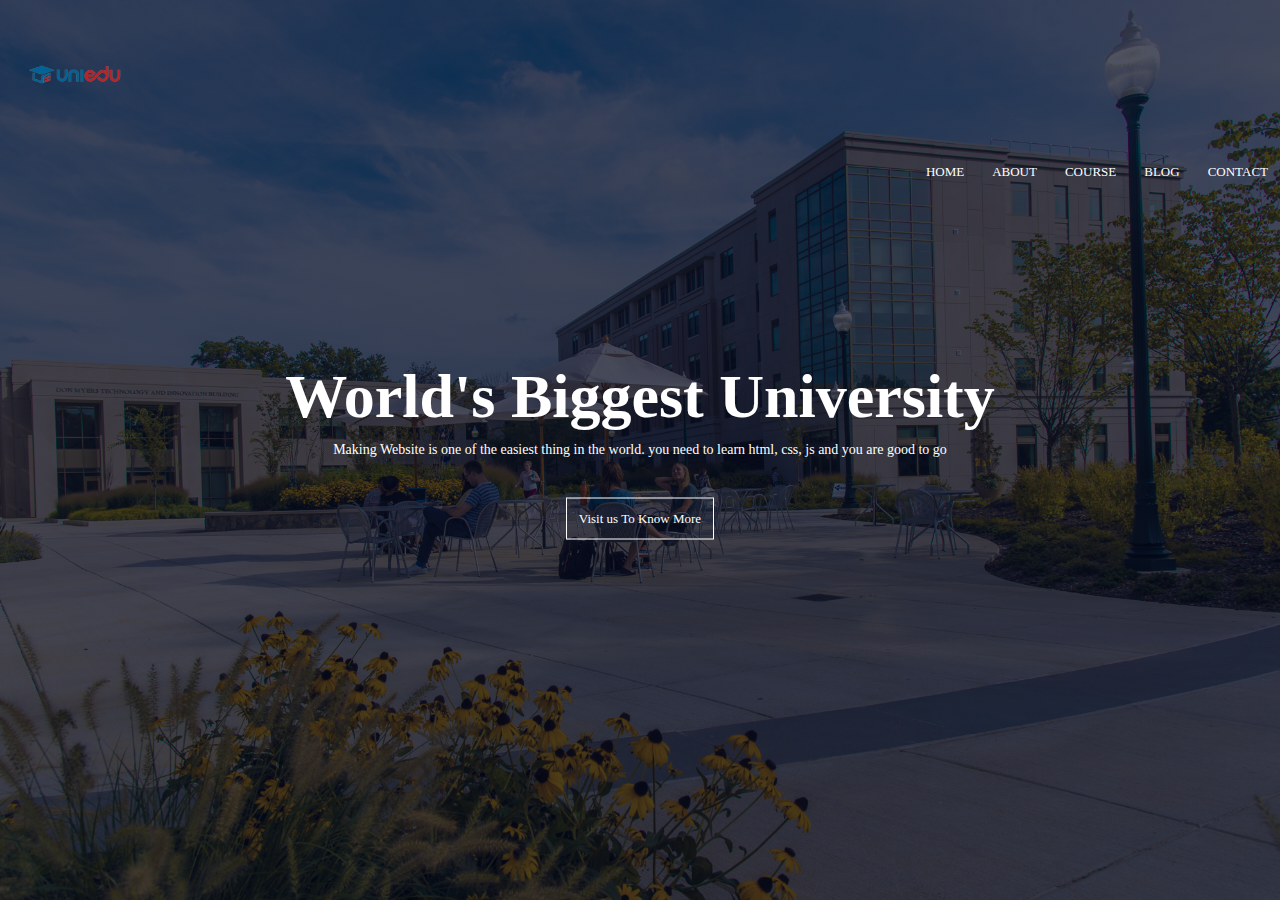
==== index.html @ 19fcbf98 "keep moving forward" ====
<!DOCTYPE html>
<html lang="en">
<head>
    <meta charset="UTF-8">
    <meta name="viewport" content="width=device-width, initial-scale=1.0">
    <title>Document</title>
    <link rel="stylesheet" href="style.css" />
    <link rel="stylesheet" href="https://cdnjs.cloudflare.com/ajax/libs/font-awesome/6.4.2/css/all.min.css" integrity="sha512-z3gLpd7yknf1YoNbCzqRKc4qyor8gaKU1qmn+CShxbuBusANI9QpRohGBreCFkKxLhei6S9CQXFEbbKuqLg0DA==" crossorigin="anonymous" referrerpolicy="no-referrer" />
</head>
<body>
    <div class="header">


    <nav>
        <a href="index.html"><img src="image/logo1.png"></a>
        <div class="nav-links">
            <i class="fa fa-times" ></i>

            <ul>
                <li><a href="">HOME</a></li>
                <li><a href="">ABOUT</a></li>
                <li><a href="">COURSE </a></li>
                <li><a href="">BLOG</a></li>
                <li><a href="">CONTACT</a></li>
            </ul>
        </div>
        <i class="fa fa-bars" ></i>
    </nav>
    <div class="text-box">
        <h1>World's Biggest University</h1>
          <p> Making Website is one of the easiest thing in the world. you need to learn html, css, js and you are good to go</p>
        <a class="hero-btn" href=""> Visit us To Know More</a>
        </div>
</div>
</body>
</html>
---- style.css ----
*{
    margin:0;
    padding:0;

}



.header{
    min-height:100vh;
    width:100%;
    background-image:linear-gradient(rgba(4,9,30,0.7),rgba(4,9,30,0.7)),url(image/banner.jpg);
    background-position:center;
    background-size:cover;
    position:relative;
}

.nav{
    display:flex;
    padding:2px 6px; 
    justify-content:space-between;
    align-items:center;
}



nav img{
    width:150px;
}


.nav-links{
    flex:1;
    text-align:right;
}

.nav-links ul li {
    list-style:none;
    display:inline-block;
    padding:8px 12px;
    position:relative;
}



.nav-links ul li a {
    color:#fff;
    text-decoration:none;
    font-size:13px;
}


.nav-links ul li::after{
    content:'';
    width:0%;
    height:2px;
    background:#f44336;
    display:block;
    margin:auto;
    transition:0.6s;
}

.nav-links ul li:hover::after{
    width:100%;
}


.text-box{
    width:90%;
    color:#fff;
    position:absolute;
    top:50%;
    left:50%;
    transform:translate(-50%,-50%);
    text-align:center;
}


.text-box h1{
    font-size:62px;

}


.text-box p{
    margin:10px 0 40px;
    font-size:14px;
    color:#fff;
}


.hero-btn{
    display:inline-block;
    text-decoration:none;
    color:#fff;
    border:1px solid;
    padding:12px;
    font-size:13px;
    background:transparent;
    position:relative;
    cursor:pointer;
}

.hero-btn:hover{
    border:1px solid #f44426;
    background:#f44336;
    transition:2s;
}


nav .fa{
    display:none;
}


@media(max-width:700px){
    .text-box h1{
        font-size:20px;
    }

    .nav-links ul li{
        display:block;

    }


    .nav-links{
        positioN:absolute;
        background:#f44336;
        height:100vh;
        width:200px;
        top:0;
        right:0;
        text-align:left;
        z-index:2;
    }
}
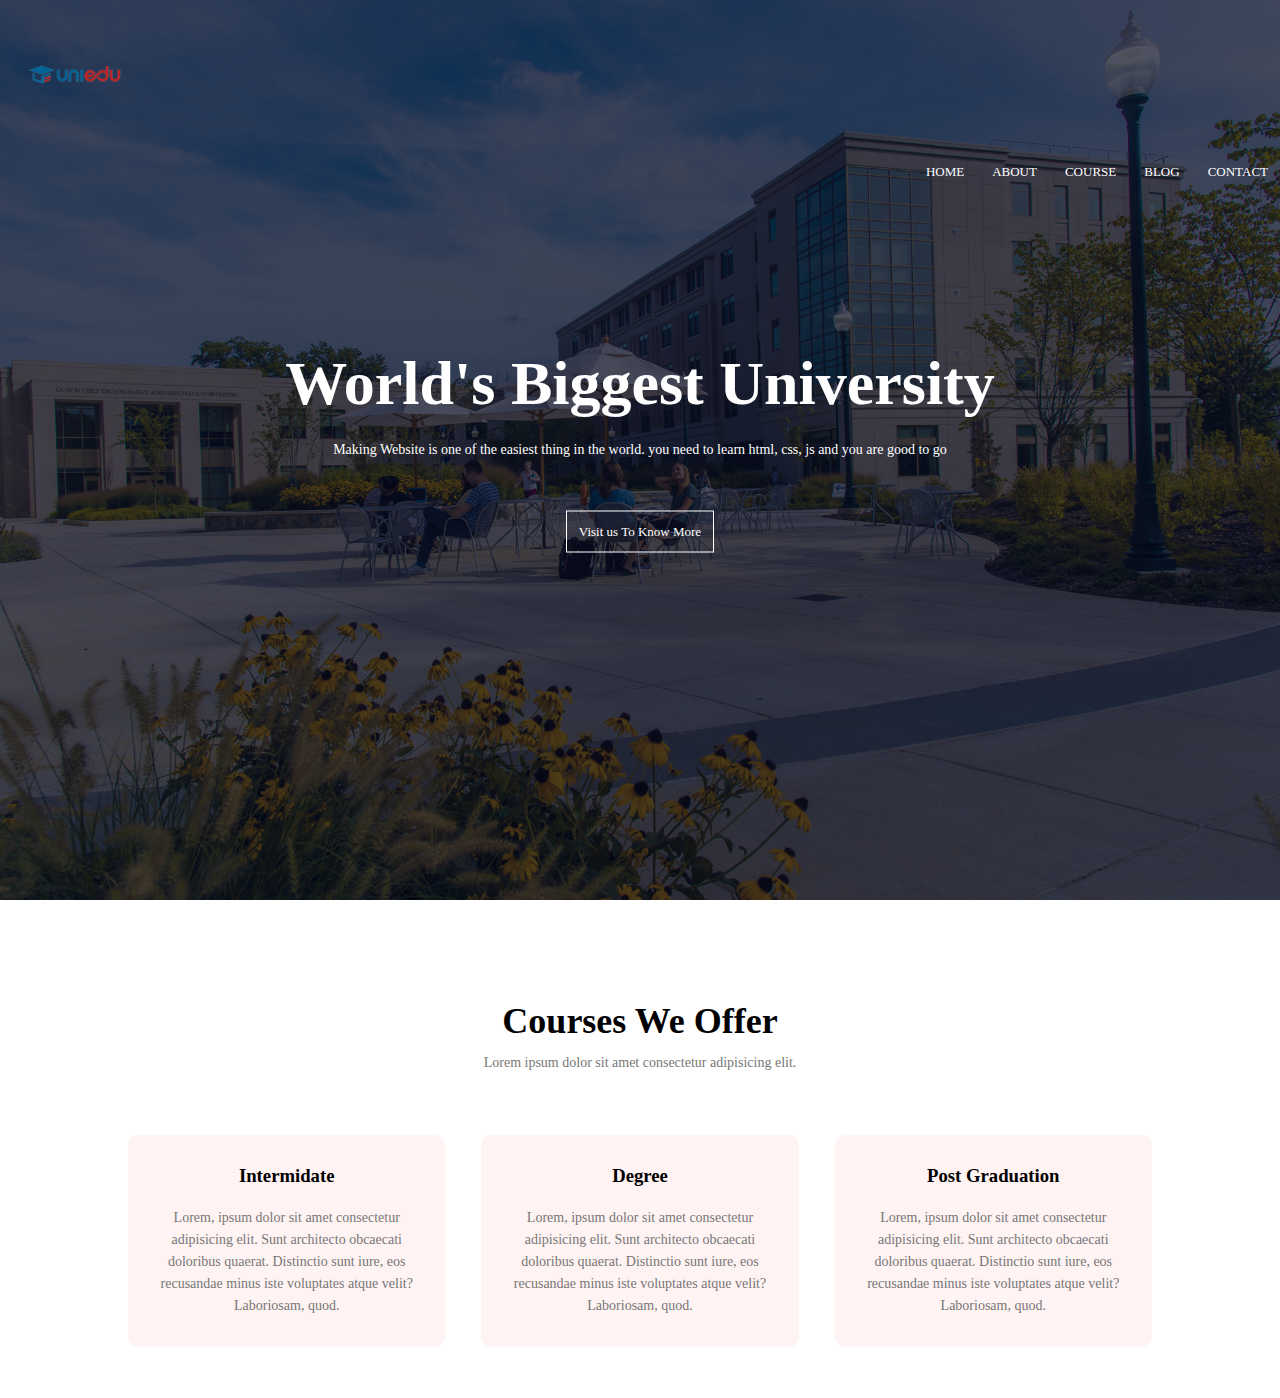
==== commit 33f959e9: "keep moving forward" ====
--- a/index.html
+++ b/index.html
@@ -13,8 +13,8 @@
 
     <nav>
         <a href="index.html"><img src="image/logo1.png"></a>
-        <div class="nav-links">
-            <i class="fa fa-times" ></i>
+        <div class="nav-links" id="navLinks">
+            <i class="fa fa-times" onclick="hideMenu()"></i>
 
             <ul>
                 <li><a href="">HOME</a></li>
@@ -23,14 +23,59 @@
                 <li><a href="">BLOG</a></li>
                 <li><a href="">CONTACT</a></li>
             </ul>
+           
         </div>
-        <i class="fa fa-bars" ></i>
+        <i class="fa fa-bars"  onclick="showMenu()" ></i>
     </nav>
+  
     <div class="text-box">
         <h1>World's Biggest University</h1>
           <p> Making Website is one of the easiest thing in the world. you need to learn html, css, js and you are good to go</p>
         <a class="hero-btn" href=""> Visit us To Know More</a>
         </div>
 </div>
+
+
+<!-- courses -->
+  <div class="course">
+    <h1>Courses We Offer</h1>
+    <p>Lorem ipsum dolor sit amet consectetur adipisicing elit.</p>
+
+
+    <div class="row">
+        <div class="course-col">
+            <h3>Intermidate</h3>
+            <p>Lorem, ipsum dolor sit amet consectetur adipisicing elit. Sunt architecto obcaecati doloribus quaerat. Distinctio sunt iure, eos recusandae minus iste voluptates atque velit? Laboriosam, quod.</p>
+        </div>
+
+        <div class="course-col">
+            <h3>Degree</h3>
+            <p>Lorem, ipsum dolor sit amet consectetur adipisicing elit. Sunt architecto obcaecati doloribus quaerat. Distinctio sunt iure, eos recusandae minus iste voluptates atque velit? Laboriosam, quod.</p>
+        </div>
+
+        <div class="course-col">
+            <h3>Post Graduation</h3> 
+            <p>Lorem, ipsum dolor sit amet consectetur adipisicing elit. Sunt architecto obcaecati doloribus quaerat. Distinctio sunt iure, eos recusandae minus iste voluptates atque velit? Laboriosam, quod.</p>
+        </div>
+    </div>
+  </div>
+
+  
+
+<!-- javascript area -->
+<script>
+    const navLinks = document.getElementById('navLinks');
+
+    function showMenu(){
+        navLinks.style.right ='0';
+
+    }
+
+    function hideMenu(){
+        navLinks.style.right ='-200px';
+    }
+
+    
+</script>
 </body>
 </html>--- a/style.css
+++ b/style.css
@@ -1,6 +1,7 @@
 *{
     margin:0;
     padding:0;
+    box-sizing: border-box;
 
 }
 
@@ -112,6 +113,8 @@
     display:none;
 }
 
+ 
+
 
 @media(max-width:700px){
     .text-box h1{
@@ -130,8 +133,84 @@
         height:100vh;
         width:200px;
         top:0;
-        right:0;
+        right:-220px;
         text-align:left;
         z-index:2;
-    }
+        transition:1s;
+    }
+
+
+    nav .fa{
+        display:block;
+        color:#fff;
+        margin:10px;
+        font-size:22px;
+        cursor:pointer;
+    }
+
+    nav .fa-bars{
+        display:block;
+        color:#fff;
+        margin:10px;
+        font-size:22px;
+        cursor:pointer;
+        position:relative;
+        left:23.1rem;
+        top:-2.5rem;
+
+    }
+
+
+    .nav-links ul {
+        padding:30px;
+ 
+    }
+}
+
+
+/* courses */
+
+.course{
+    width:80%;
+    margin:auto;
+    text-align:center;
+    padding-top:100px;
+}
+
+h1{
+    font-size:36px;
+    font-weight:600;
+}
+
+
+p{
+    color:#777;
+    font-size:14px;
+    font-weight:300;
+    line-height:22px;
+    padding:10px;
+}
+
+
+.row{
+    margin-top:5%;
+    display:flex;
+    justify-content:space-between;
+
+}
+
+
+.course-col{
+    flex-basis:31%;
+    background:#fff3f3;
+    border-radius:10px;
+    margin-bottom:5%;
+    padding:20px 12px;
+   
+}
+
+h3{
+    text-align:center;
+    font-weight:600;
+    margin:10px 0;
 }